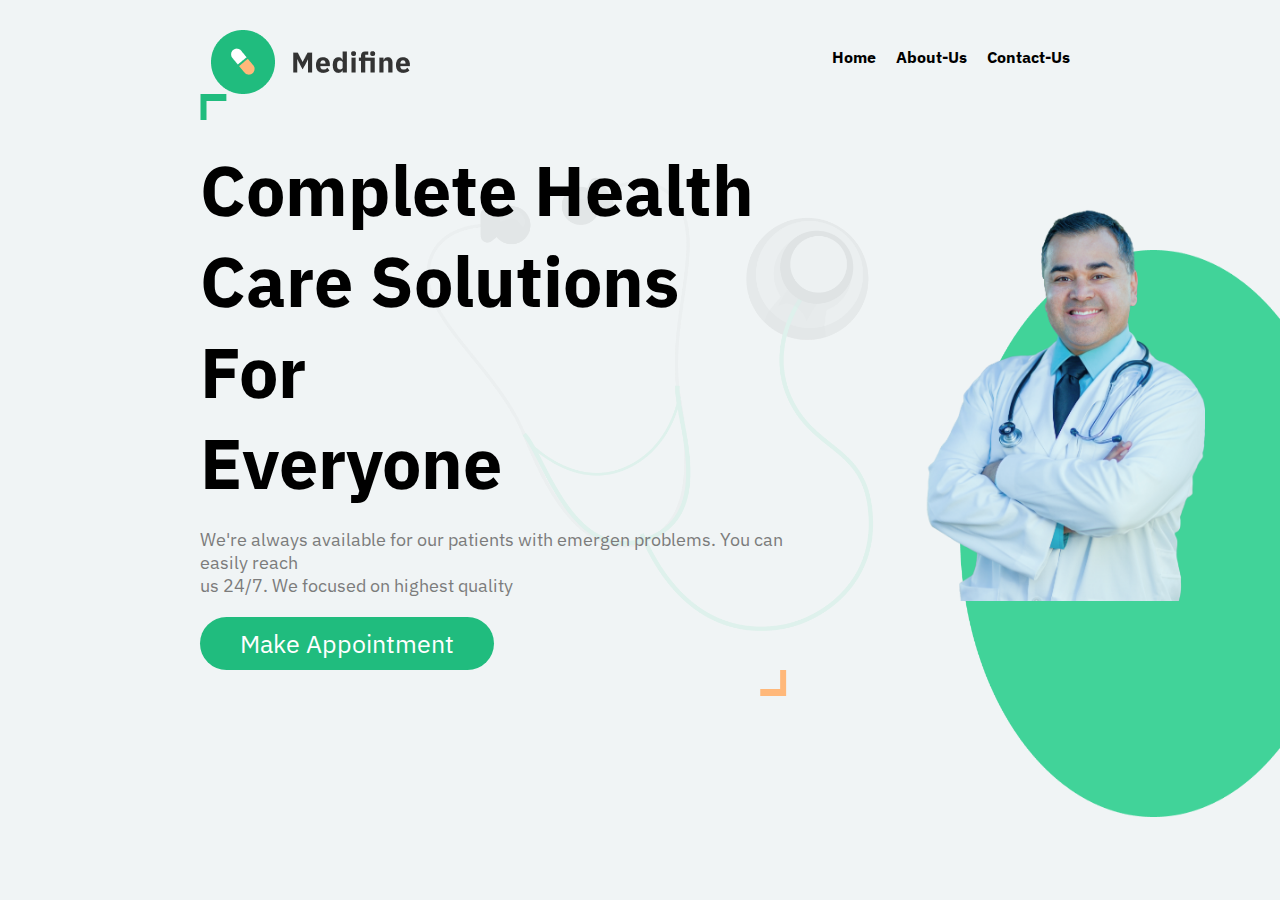
==== index.html @ be92078e "Add files via upload" ====
<!DOCTYPE html>
<html lang="en">
<head>
    <meta charset="UTF-8">
    <meta http-equiv="X-UA-Compatible" content="IE=edge">
    <meta name="viewport" content="width=device-width, initial-scale=1.0">
    <title>Multi-medical-webpage</title>
    <!-- CSS -->
    <link rel="stylesheet" href="css/styles.css">
    <!-- Google-Fonts -->
    <link rel="preconnect" href="https://fonts.googleapis.com">
<link rel="preconnect" href="https://fonts.gstatic.com" crossorigin>
<link href="https://fonts.googleapis.com/css2?family=IBM+Plex+Sans:wght@700&display=swap" rel="stylesheet">
</head>
<body>
    <!-- Header -->
    <header>
        <!-- Nav -->
        <nav>
            <img src="images/logo.png" alt="">
            <ul>
                <li><a href="">Home</a></li>
                <li><a href="about.html">About-Us</a></li>
                <li><a href="contact.html">Contact-Us</a></li>

            </ul>
        </nav>
    </header>

    <!-- main-logo -->
    <main>
        <section>
            <div class="left-side">
                <img class="topAngle" src="images/topAngle.png" alt="topAngle">
                <h1>Complete Health <br> Care Solutions For <br> Everyone</h1>
                <p>We're always available for our patients with emergen problems. You can easily reach <br> us 24/7. We focused on highest quality </p>
    
                <button>Make Appointment</button>
                <img class="bottomAngle" src="images/bottomAngle.png" alt="bottomAngle">
            </div>
           <div class="right-side">
            <img src="images/doctor.png" alt="">
           </div>
           <img class="stethoscope" src="images/stethoscope.png" alt="stethoscope">
           <img class="green-box" src="images/greenBox.png" alt="">

        </section>

    </main>
</body>
</html>
---- css/styles.css ----
*{
    margin: 0;
    padding: 0;
    font-family: 'IBM Plex Sans', sans-serif;
}

body{
    background-color: #f0f4f5;
}

/* navbar */

nav{
    display: flex;
    justify-content: space-around;
    align-items: center;
}

nav img{
    margin-top: 30px;
}
ul{
    display: flex;
    gap: 20px;
    margin-top: 20px;
}
li{
    list-style: none;
}

ul li a{
    text-decoration: none;
    color: #000000;
    font-weight: bolder;
}

/* section */

section{
    display: flex;
    justify-content:space-around;
    align-items: center;
    margin-left: 200px;
    gap: 120px;
}

.green-box{
    position: absolute;
    top: 250px;
    left: 960px;
    z-index: -1;
    height: 63vh;
    width: 30vw;
}

/* main-left-side div */

.left-side h1{
    margin-top: 20px;
    font-weight: bolder;
    font-size: 70px;
}

.left-side p{
    margin-top: 20px;
    color: #7c7c7c;
    font-size: 18px;
}

.left-side button{
    padding: 10px 40px;
    border-radius: 50px;
    margin-top: 20px;
    background-color: #20bc7e;
    font-size: 25px;
    color: #ffffff;
    border: none;
}

.bottomAngle{
    margin-left: 560px;
}

.stethoscope{
    position: absolute;
    z-index: -1;
    width: 40%;
    top:150px;
    left: 400px;
}

/* right-side */

.right-side img{
    width: 80%;
}
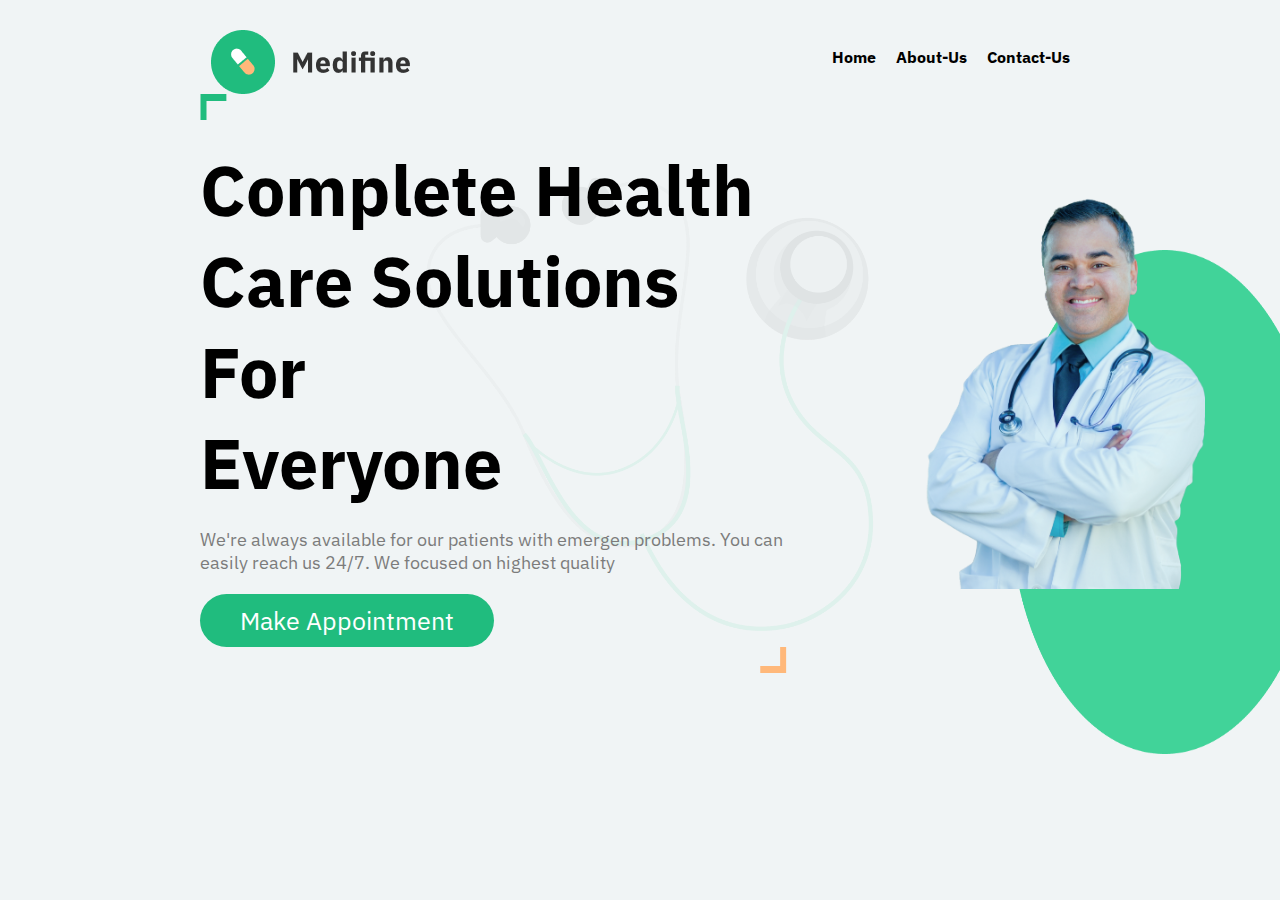
==== commit bb30d557: "Update index.html" ====
--- a/index.html
+++ b/index.html
@@ -33,7 +33,7 @@
             <div class="left-side">
                 <img class="topAngle" src="images/topAngle.png" alt="topAngle">
                 <h1>Complete Health <br> Care Solutions For <br> Everyone</h1>
-                <p>We're always available for our patients with emergen problems. You can easily reach <br> us 24/7. We focused on highest quality </p>
+                <p>We're always available for our patients with emergen problems. You can easily reach us 24/7. We focused on highest quality </p>
     
                 <button>Make Appointment</button>
                 <img class="bottomAngle" src="images/bottomAngle.png" alt="bottomAngle">
@@ -48,4 +48,4 @@
 
     </main>
 </body>
-</html>+</html>
--- a/css/styles.css
+++ b/css/styles.css
@@ -47,10 +47,10 @@
 .green-box{
     position: absolute;
     top: 250px;
-    left: 960px;
+    left: 1010px;
     z-index: -1;
-    height: 63vh;
-    width: 30vw;
+    height: 56vh;
+    width: 24vw;
 }
 
 /* main-left-side div */
@@ -93,4 +93,4 @@
 
 .right-side img{
     width: 80%;
-}+}
